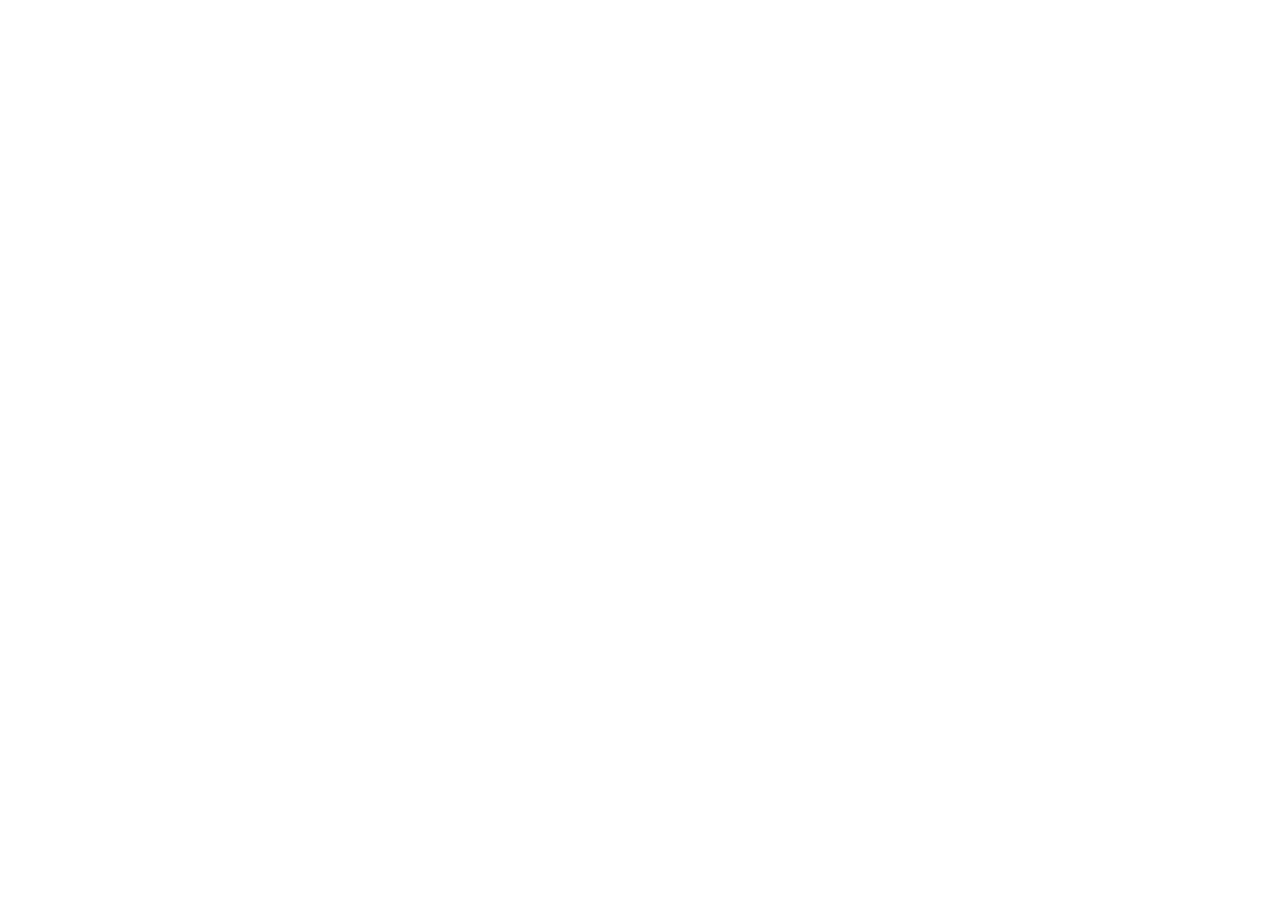
==== index.html @ 6baa148d "modifiquei o projeto" ====
<!DOCTYPE html>
<html lang="en">
<head>
    <meta charset="UTF-8">
    <meta name="viewport" content="width=device-width, initial-scale=1.0">
    <link rel="shortcut icon" href="projeto/favicon.ico" type="image/x-icon">
    <title>Projetos Redes Sociais</title>
</head>
<body>
    
</body>
</html>
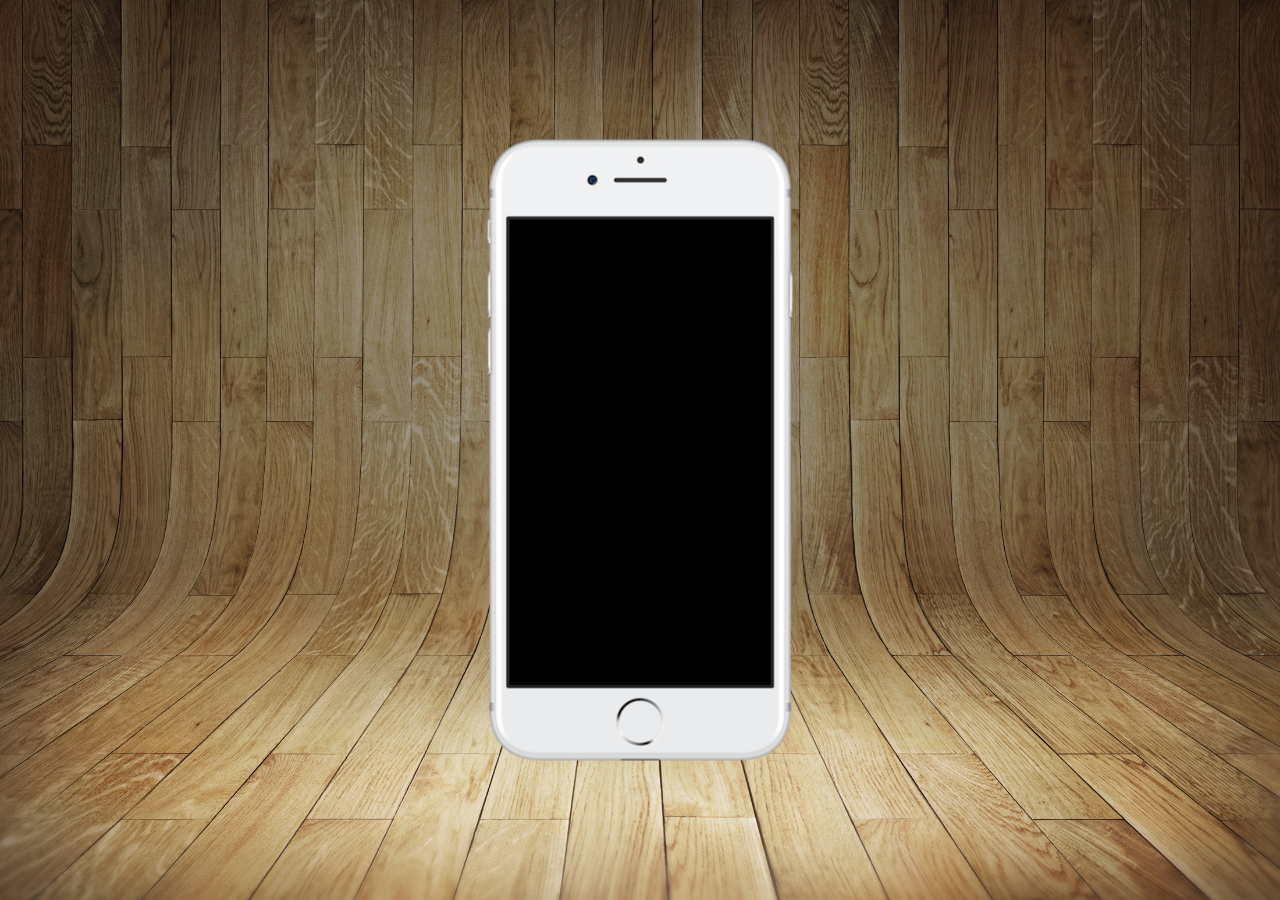
==== commit 9beed4f5: "criando a pagina inicial" ====
--- a/index.html
+++ b/index.html
@@ -4,9 +4,18 @@
     <meta charset="UTF-8">
     <meta name="viewport" content="width=device-width, initial-scale=1.0">
     <link rel="shortcut icon" href="projeto/favicon.ico" type="image/x-icon">
+    <link rel="stylesheet" href="estilos/style.css">
     <title>Projetos Redes Sociais</title>
 </head>
 <body>
-    
+    <main>
+        <section id="celular">
+
+        </section>
+
+        <section id="redes-sociais">
+
+        </section>
+    </main>
 </body>
 </html>
--- a/estilos/style.css
+++ b/estilos/style.css
@@ -0,0 +1,33 @@
+@charset "UTF-8";
+
+* {
+    margin: 0px;
+    padding: 0px;
+}
+
+html, body {
+    height: 100vh;
+    width: 100vw;
+}
+
+body {
+    background: url('../imagens/imagens/fundo-madeira.jpg') no-repeat top center;
+    background-size: cover;
+    background-attachment: fixed;
+}
+
+main {
+    height: 100vh;
+    position: relative;
+}
+
+#celular {
+    position: absolute;
+    top: 50%;
+    left: 50%;
+    transform: translate(-50%, -50%);
+
+    height: 627px;
+    width: 311px;
+    background: url('../imagens/imagens/frame-iphone.png') no-repeat;
+}
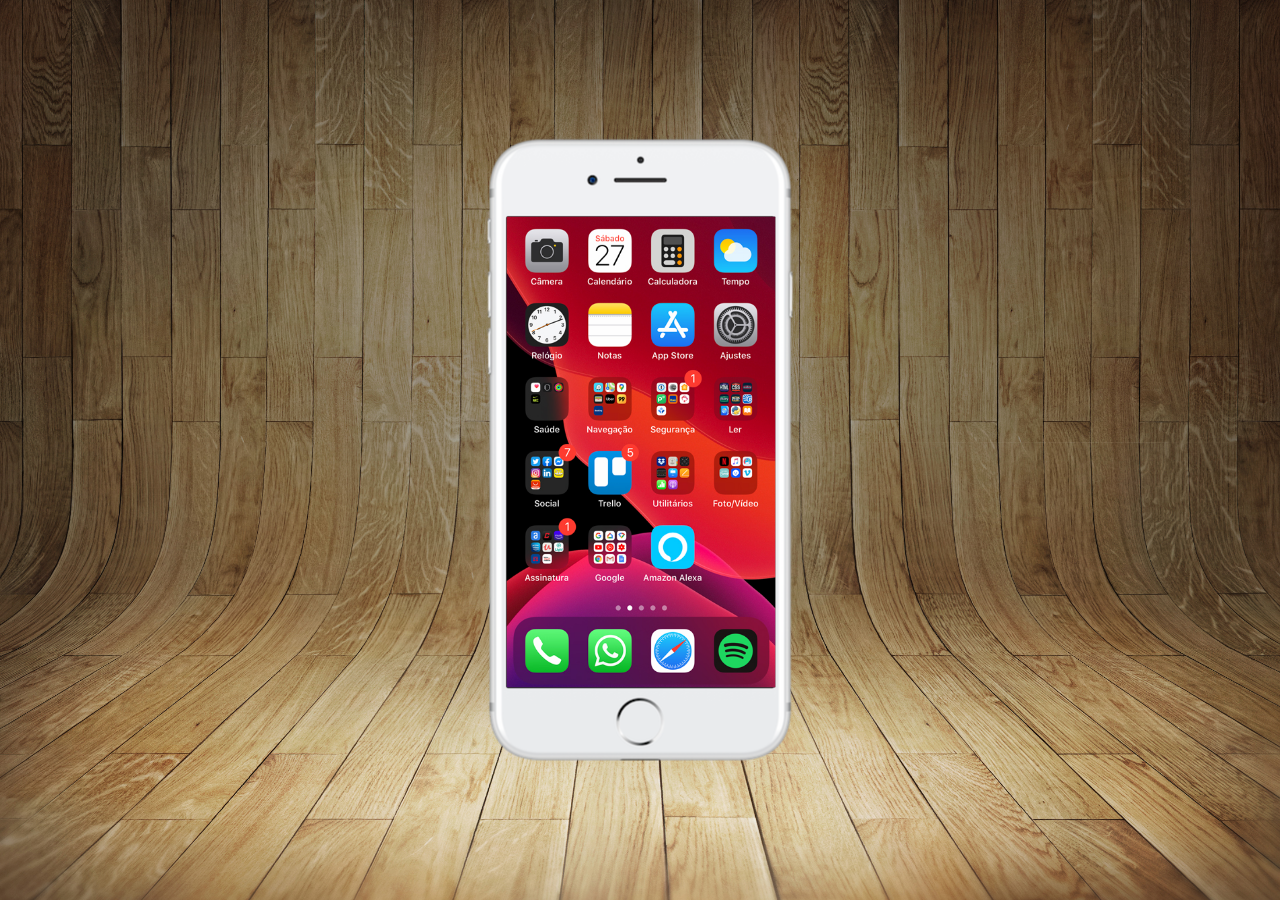
==== commit 36d1df09: "criei o home do celular" ====
--- a/index.html
+++ b/index.html
@@ -10,7 +10,7 @@
 <body>
     <main>
         <section id="celular">
-
+                <iframe src="home.html" name="tela" id="tela" frameborder="0"></iframe>
         </section>
 
         <section id="redes-sociais">
--- a/estilos/style.css
+++ b/estilos/style.css
@@ -30,4 +30,12 @@
     height: 627px;
     width: 311px;
     background: url('../imagens/imagens/frame-iphone.png') no-repeat;
+}
+
+iframe#tela {
+    position: relative;
+    top: 80px;
+    left: 22px;
+    width: 269px;
+    height: 471px;
 }
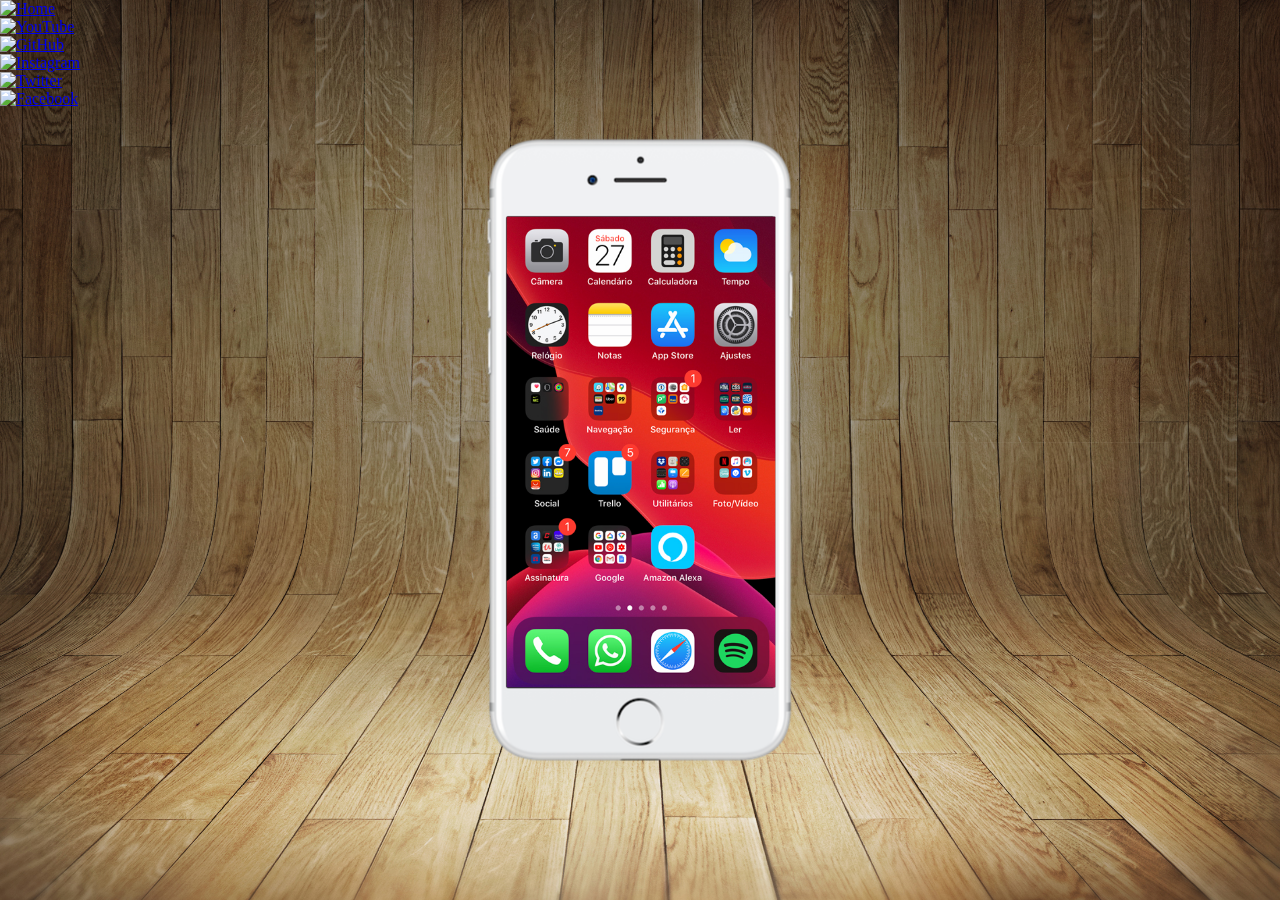
==== commit e3e9c1b8: "criando os botoes" ====
--- a/index.html
+++ b/index.html
@@ -14,7 +14,12 @@
         </section>
 
         <section id="redes-sociais">
-
+<a href="home.html" target="tela"><img src="imagens/logo-home.jpg" alt="Home"></a><br>
+            <a href="youtube.html" target="tela"><img src="imagens/logo-youtube.jpg" alt="YouTube"></a><br>
+            <a href="github.html" target="tela"><img src="imagens/logo-github.jpg" alt="GitHub"></a><br>
+            <a href="instagram.html" target="tela"><img src="imagens/logo-instagram.jpg" alt="Instagram"></a><br>
+            <a href="twitter.html" target="tela"><img src="imagens/logo-twitter.jpg" alt="Twitter"></a><br>
+            <a href="facebook.html" target="tela"><img src="imagens/logo-facebook.jpg" alt="Facebook"></a>
         </section>
     </main>
 </body>
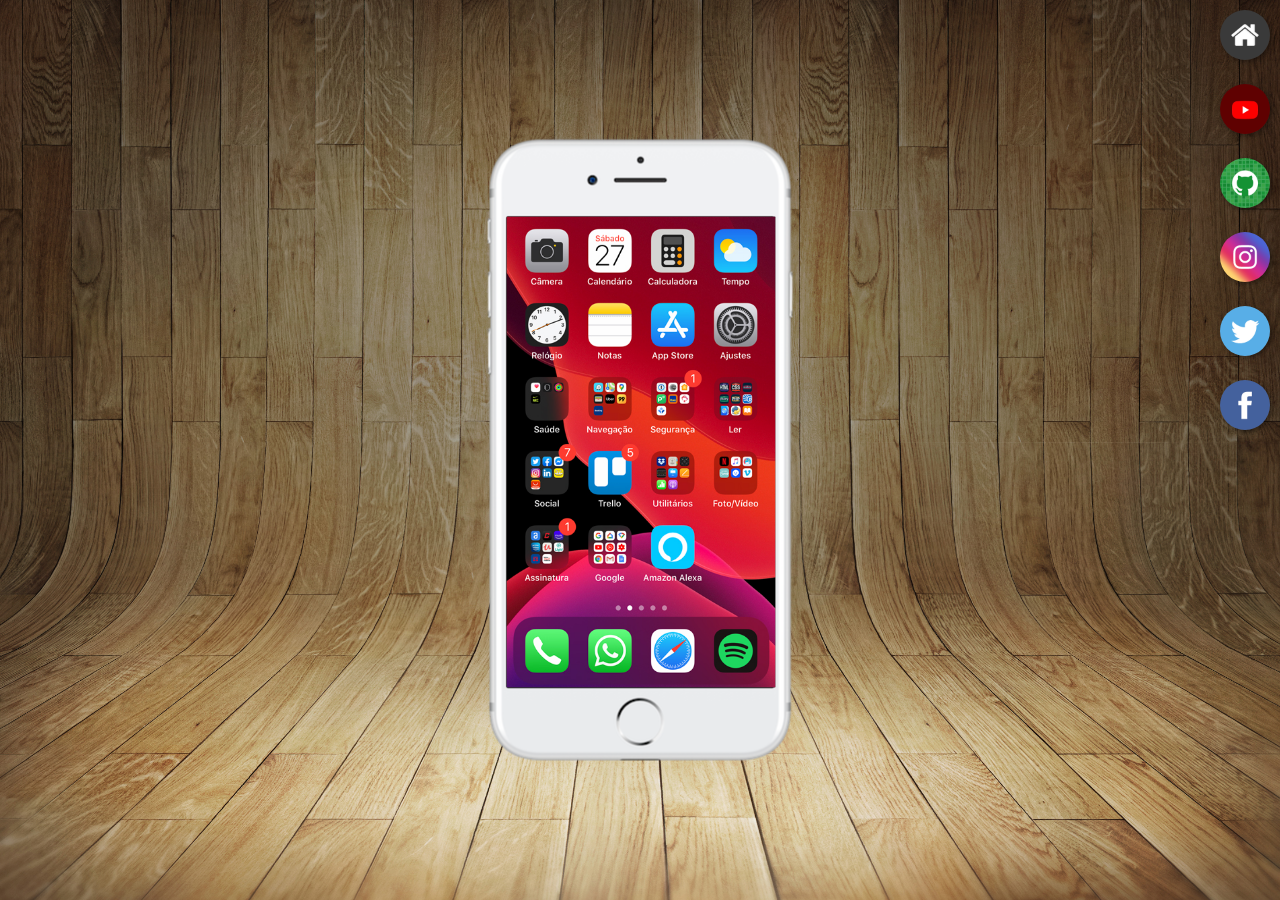
==== commit 391a7301: "criei botoes" ====
--- a/index.html
+++ b/index.html
@@ -1,5 +1,5 @@
 <!DOCTYPE html>
-<html lang="en">
+<html lang="pt-br">
 <head>
     <meta charset="UTF-8">
     <meta name="viewport" content="width=device-width, initial-scale=1.0">
@@ -14,12 +14,12 @@
         </section>
 
         <section id="redes-sociais">
-<a href="home.html" target="tela"><img src="imagens/logo-home.jpg" alt="Home"></a><br>
-            <a href="youtube.html" target="tela"><img src="imagens/logo-youtube.jpg" alt="YouTube"></a><br>
-            <a href="github.html" target="tela"><img src="imagens/logo-github.jpg" alt="GitHub"></a><br>
-            <a href="instagram.html" target="tela"><img src="imagens/logo-instagram.jpg" alt="Instagram"></a><br>
-            <a href="twitter.html" target="tela"><img src="imagens/logo-twitter.jpg" alt="Twitter"></a><br>
-            <a href="facebook.html" target="tela"><img src="imagens/logo-facebook.jpg" alt="Facebook"></a>
+            <a href="home.html" target="tela"><img src="imagens/imagens/logo-home.jpg" alt="Home"></a><br>
+            <a href="youtube.html" target="tela"><img src="imagens/imagens/logo-youtube.jpg" alt="YouTube"></a><br>
+            <a href="github.html" target="tela"><img src="imagens/imagens/logo-github.jpg" alt="GitHub"></a><br>
+            <a href="instagram.html" target="tela"><img src="imagens/imagens/logo-instagram.jpg" alt="Instagram"></a><br>
+            <a href="twitter.html" target="tela"><img src="imagens/imagens/logo-twitter.jpg" alt="Twitter"></a><br>
+            <a href="facebook.html" target="tela"><img src="imagens/imagens/logo-facebook.jpg" alt="Facebook"></a>
         </section>
     </main>
 </body>
--- a/estilos/style.css
+++ b/estilos/style.css
@@ -38,4 +38,23 @@
     left: 22px;
     width: 269px;
     height: 471px;
+}
+
+section#redes-sociais {
+    text-align: right;
+}
+
+section#redes-sociais img {
+    width: 50px;
+    margin: 10px;
+    border-radius: 50%;
+    box-shadow: 2px 2px 5px rgba(0, 0, 0, 0.400);
+    box-sizing: border-box;
+}
+
+section#redes-sociais img:hover {
+    border: 2px solid rgba(255, 255, 255, 0.637);
+    transform: translate(-3px, -3px);
+    box-shadow: 5px 5px 10px rgba(0, 0, 0, 0.623);
+    transition: transform .3s;
 }
